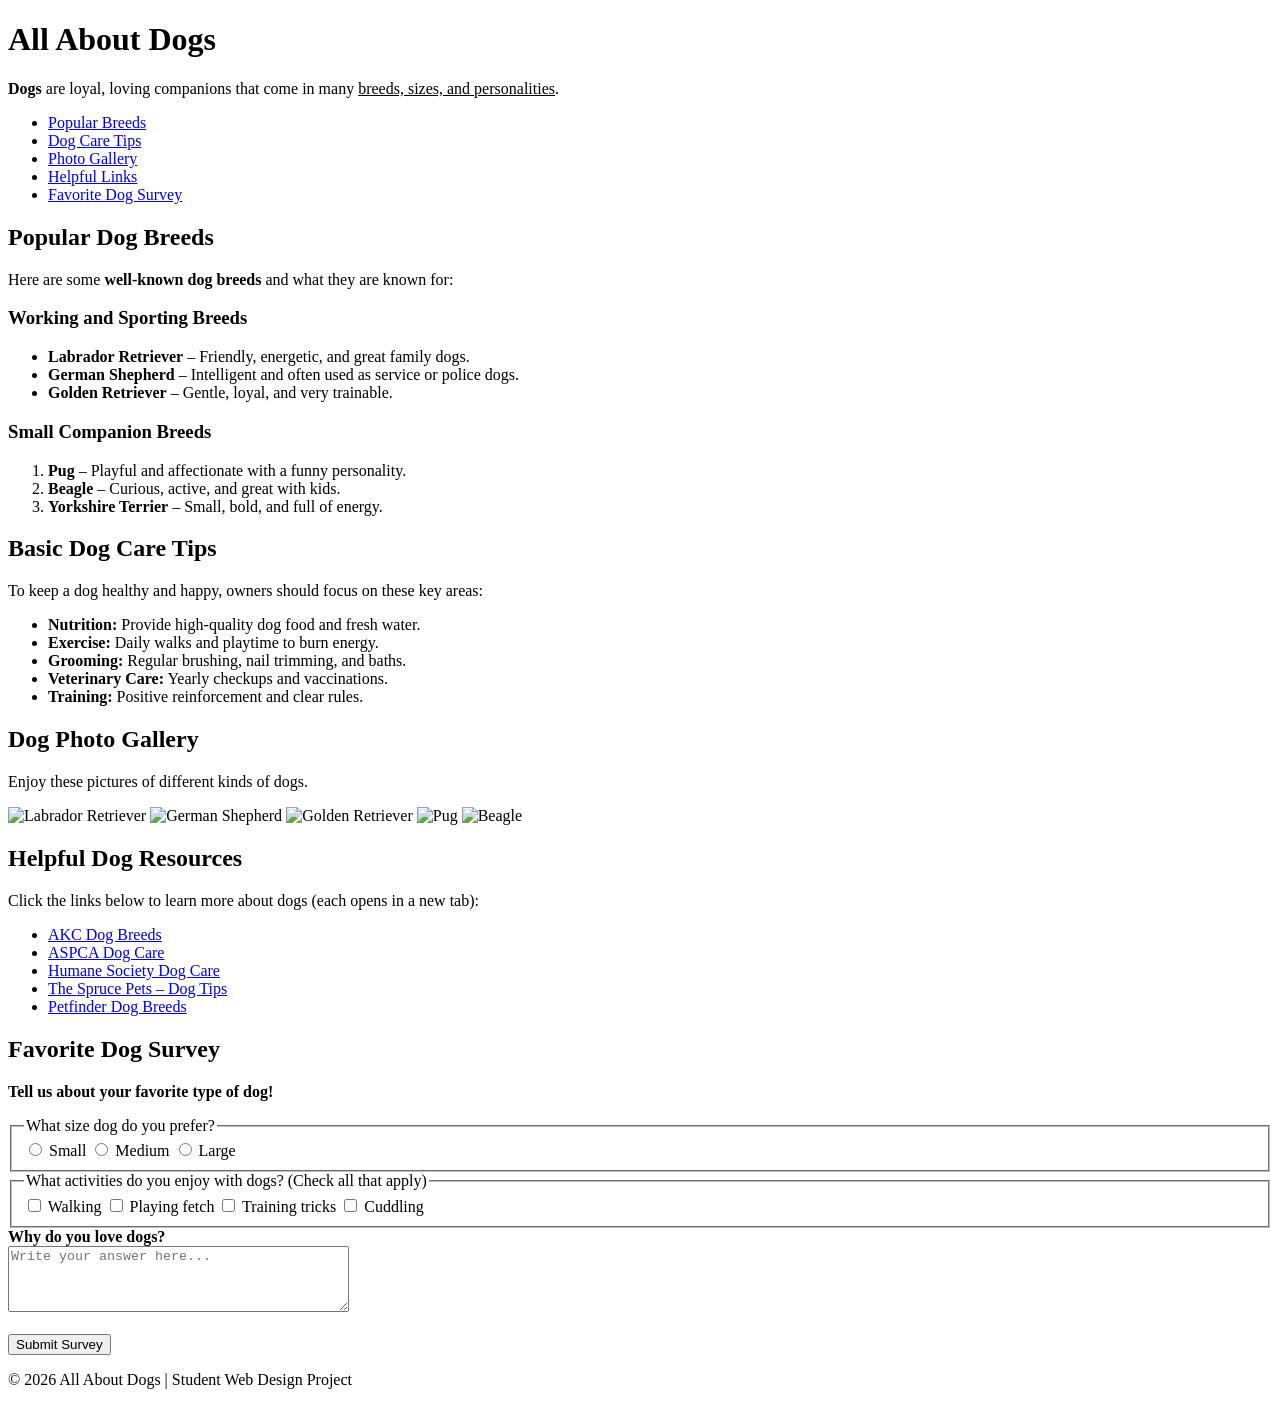
==== index.html @ 6e5aa04b "Update index.html" ====
<!DOCTYPE html>
<html lang="en">
<head>
    <meta charset="UTF-8">
    <title>All About Dogs</title>
    <link rel="stylesheet" href="styles.css">
</head>
<body>

    <header>
        <h1>All About Dogs</h1>
        <p><strong>Dogs</strong> are loyal, loving companions that come in many <u>breeds, sizes, and personalities</u>.</p>
    </header>

        <ul>
            <li><a href="#breeds">Popular Breeds</a></li>
            <li><a href="#care">Dog Care Tips</a></li>
            <li><a href="#gallery">Photo Gallery</a></li>
            <li><a href="#links">Helpful Links</a></li>
            <li><a href="#survey">Favorite Dog Survey</a></li>
        </ul>

    <main>
        <section id="breeds">
            <h2>Popular Dog Breeds</h2>
            <p>Here are some <strong>well-known dog breeds</strong> and what they are known for:</p>

            <h3>Working and Sporting Breeds</h3>
            <ul>
                <li><strong>Labrador Retriever</strong> – Friendly, energetic, and great family dogs.</li>
                <li><strong>German Shepherd</strong> – Intelligent and often used as service or police dogs.</li>
                <li><strong>Golden Retriever</strong> – Gentle, loyal, and very trainable.</li>
            </ul>

            <h3>Small Companion Breeds</h3>
            <ol>
                <li><strong>Pug</strong> – Playful and affectionate with a funny personality.</li>
                <li><strong>Beagle</strong> – Curious, active, and great with kids.</li>
                <li><strong>Yorkshire Terrier</strong> – Small, bold, and full of energy.</li>
            </ol>
        </section>

        <section id="care">
            <h2>Basic Dog Care Tips</h2>
            <p>To keep a dog healthy and happy, owners should focus on these key areas:</p>
            <ul>
                <li><strong>Nutrition:</strong> Provide high-quality dog food and fresh water.</li>
                <li><strong>Exercise:</strong> Daily walks and playtime to burn energy.</li>
                <li><strong>Grooming:</strong> Regular brushing, nail trimming, and baths.</li>
                <li><strong>Veterinary Care:</strong> Yearly checkups and vaccinations.</li>
                <li><strong>Training:</strong> Positive reinforcement and clear rules.</li>
            </ul>
        </section>
      
       <section id="gallery">
    <h2>Dog Photo Gallery</h2>
    <p>Enjoy these pictures of different kinds of dogs.</p>
    <div class="gallery">
        <img src="https://upload.wikimedia.org/wikipedia/commons/5/5f/Labrador_Retriever_yellow_portrait.jpg" alt="Labrador Retriever">
        <img src="https://upload.wikimedia.org/wikipedia/commons/5/5c/German_Shepherd_Dog_portrait.jpg" alt="German Shepherd">
        <img src="https://upload.wikimedia.org/wikipedia/commons/9/9f/Golden_Retriever_Carlos_%2810541999976%29.jpg" alt="Golden Retriever">
        <img src="https://upload.wikimedia.org/wikipedia/commons/6/6e/Pug_portrait.jpg" alt="Pug">
        <img src="https://upload.wikimedia.org/wikipedia/commons/5/55/Beagle_600.jpg" alt="Beagle">
    </div>
</section>

        <section id="links">
    <h2>Helpful Dog Resources</h2>
    <p>Click the links below to learn more about dogs (each opens in a new tab):</p>
    <ul>
        <li><a href="https://www.akc.org/dog-breeds/" target="_blank">AKC Dog Breeds</a></li>
        <li><a href="https://www.aspca.org/pet-care/dog-care" target="_blank">ASPCA Dog Care</a></li>
        <li><a href="https://www.humanesociety.org/resources/dog-care" target="_blank">Humane Society Dog Care</a></li>
        <li><a href="https://www.thesprucepets.com/dogs-4162141" target="_blank">The Spruce Pets – Dog Tips</a></li>
        <li><a href="https://www.petfinder.com/dog-breeds/" target="_blank">Petfinder Dog Breeds</a></li>
    </ul>
</section>

        <section id="survey">
            <h2>Favorite Dog Survey</h2>
            <p><strong>Tell us about your favorite type of dog!</strong></p>

            <form action="#" method="post">
                <fieldset>
                    <legend>What size dog do you prefer?</legend>
                    <label>
                        <input type="radio" name="size" value="small">
                        Small
                    </label>
                    <label>
                        <input type="radio" name="size" value="medium">
                        Medium
                    </label>
                    <label>
                        <input type="radio" name="size" value="large">
                        Large
                    </label>
                </fieldset>

                <fieldset>
                    <legend>What activities do you enjoy with dogs? (Check all that apply)</legend>
                    <label>
                        <input type="checkbox" name="activity" value="walking">
                        Walking
                    </label>
                    <label>
                        <input type="checkbox" name="activity" value="playing">
                        Playing fetch
                    </label>
                    <label>
                        <input type="checkbox" name="activity" value="training">
                        Training tricks
                    </label>
                    <label>
                        <input type="checkbox" name="activity" value="cuddling">
                        Cuddling
                    </label>
                </fieldset>

                <label for="comments"><strong>Why do you love dogs?</strong></label><br>
                <textarea id="comments" name="comments" rows="4" cols="40" placeholder="Write your answer here..."></textarea>

                <br><br>
                <button type="submit">Submit Survey</button>
            </form>
        </section>
    </main>

    <footer>
        <p>&copy; 2026 All About Dogs | Student Web Design Project</p>
    </footer>

</body>
</html>
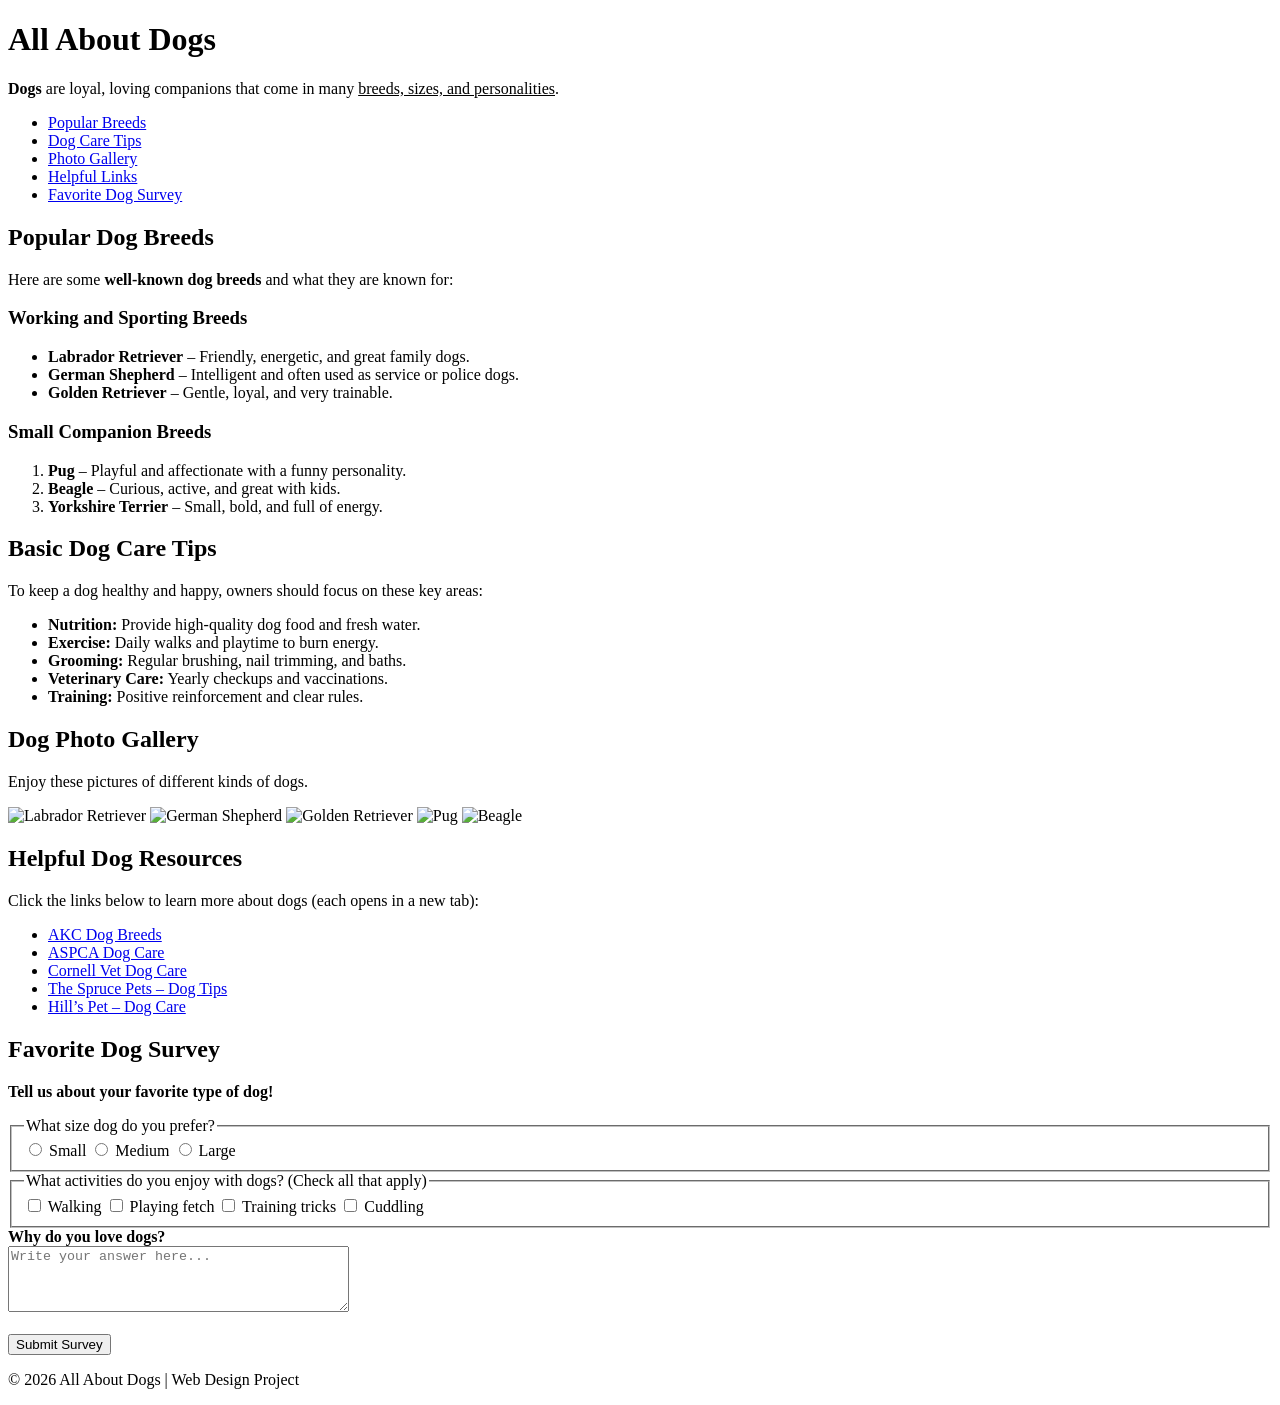
==== commit c1d4191e: "Update index.html" ====
--- a/index.html
+++ b/index.html
@@ -52,15 +52,15 @@
             </ul>
         </section>
       
-       <section id="gallery">
+      <section id="gallery">
     <h2>Dog Photo Gallery</h2>
     <p>Enjoy these pictures of different kinds of dogs.</p>
     <div class="gallery">
-        <img src="https://upload.wikimedia.org/wikipedia/commons/5/5f/Labrador_Retriever_yellow_portrait.jpg" alt="Labrador Retriever">
-        <img src="https://upload.wikimedia.org/wikipedia/commons/5/5c/German_Shepherd_Dog_portrait.jpg" alt="German Shepherd">
-        <img src="https://upload.wikimedia.org/wikipedia/commons/9/9f/Golden_Retriever_Carlos_%2810541999976%29.jpg" alt="Golden Retriever">
-        <img src="https://upload.wikimedia.org/wikipedia/commons/6/6e/Pug_portrait.jpg" alt="Pug">
-        <img src="https://upload.wikimedia.org/wikipedia/commons/5/55/Beagle_600.jpg" alt="Beagle">
+        <img src="https://images.unsplash.com/photo-1558788353-f76d92427f16?auto=format&fit=crop&w=800&q=80" alt="Labrador Retriever">
+        <img src="https://images.unsplash.com/photo-1619983081563-430f63683a3c?auto=format&fit=crop&w=800&q=80" alt="German Shepherd">
+        <img src="https://images.unsplash.com/photo-1507146426996-ef05306b995a?auto=format&fit=crop&w=800&q=80" alt="Golden Retriever">
+        <img src="https://images.unsplash.com/photo-1583511655857-d19b40a7a54e?auto=format&fit=crop&w=800&q=80" alt="Pug">
+        <img src="https://images.unsplash.com/photo-1583512603805-3cc6b41f3edb?auto=format&fit=crop&w=800&q=80" alt="Beagle">
     </div>
 </section>
 
@@ -70,9 +70,9 @@
     <ul>
         <li><a href="https://www.akc.org/dog-breeds/" target="_blank">AKC Dog Breeds</a></li>
         <li><a href="https://www.aspca.org/pet-care/dog-care" target="_blank">ASPCA Dog Care</a></li>
-        <li><a href="https://www.humanesociety.org/resources/dog-care" target="_blank">Humane Society Dog Care</a></li>
+        <li><a href="https://www.vet.cornell.edu/departments-centers-and-institutes/cornell-feline-health-center/health-information/dog-care" target="_blank">Cornell Vet Dog Care</a></li>
         <li><a href="https://www.thesprucepets.com/dogs-4162141" target="_blank">The Spruce Pets – Dog Tips</a></li>
-        <li><a href="https://www.petfinder.com/dog-breeds/" target="_blank">Petfinder Dog Breeds</a></li>
+        <li><a href="https://www.hillspet.com/dog-care" target="_blank">Hill’s Pet – Dog Care</a></li>
     </ul>
 </section>
 
@@ -127,7 +127,7 @@
     </main>
 
     <footer>
-        <p>&copy; 2026 All About Dogs | Student Web Design Project</p>
+        <p>&copy; 2026 All About Dogs | Web Design Project</p>
     </footer>
 
 </body>
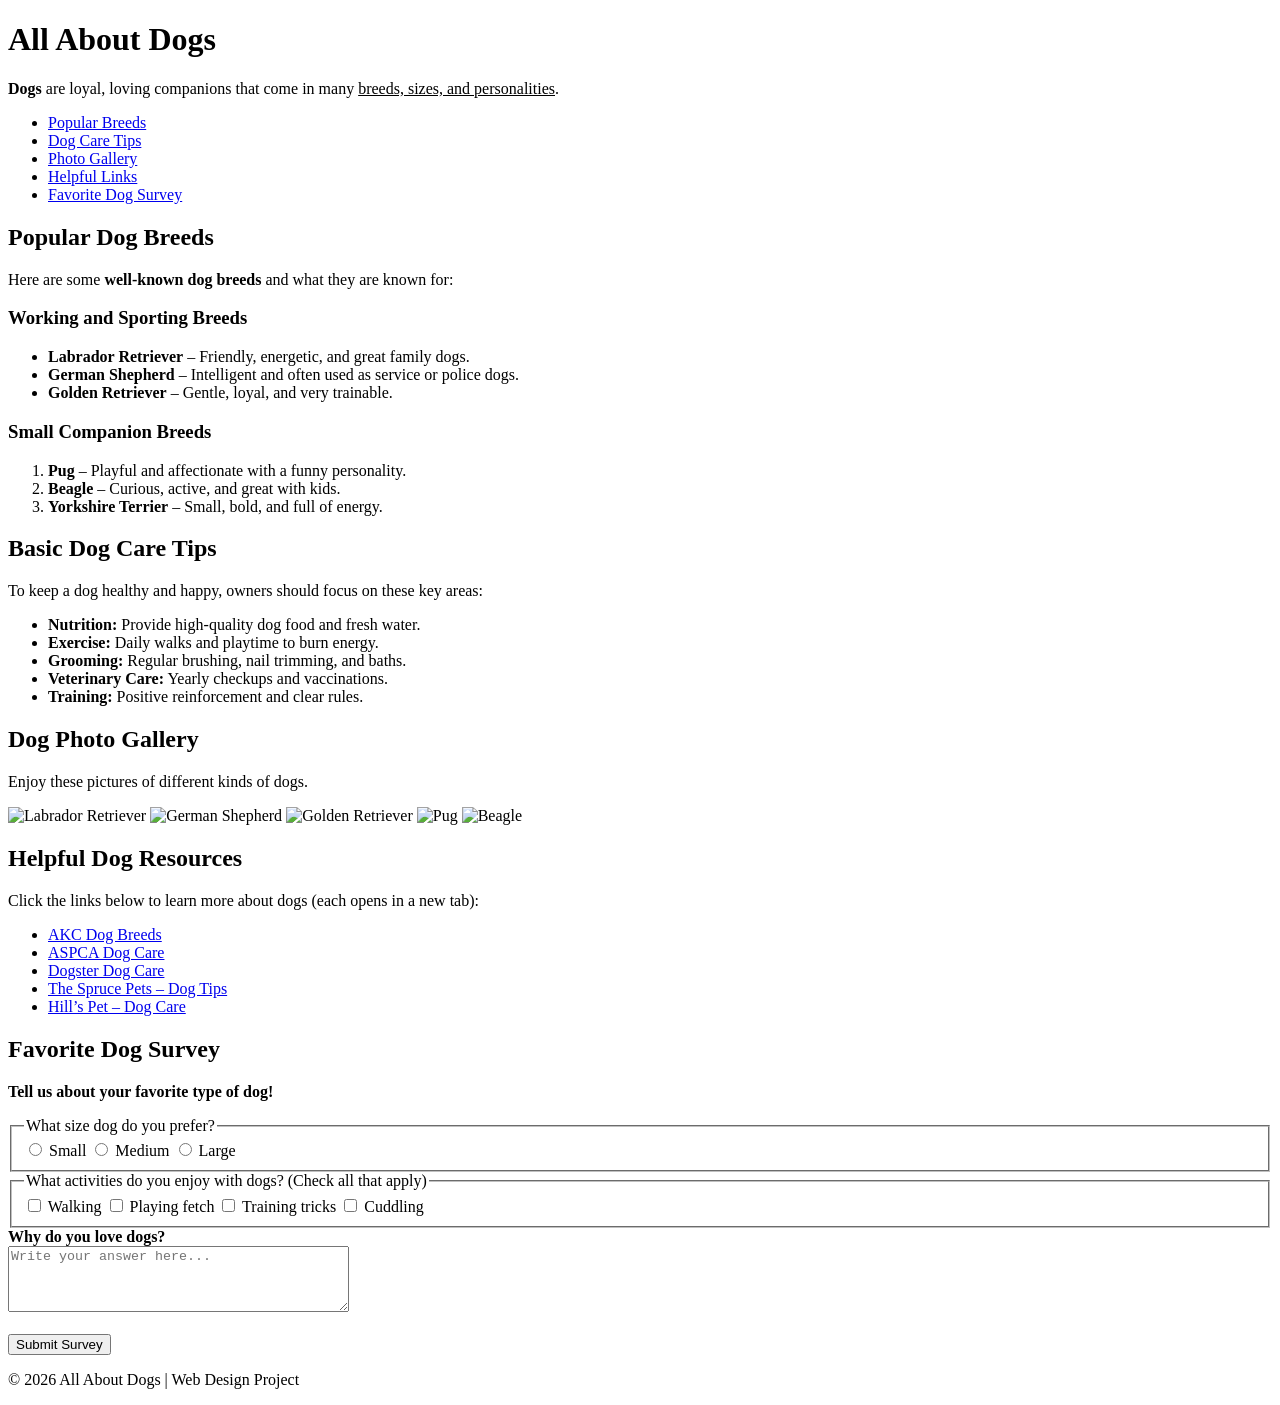
==== commit bca65803: "Update index.html" ====
--- a/index.html
+++ b/index.html
@@ -56,11 +56,11 @@
     <h2>Dog Photo Gallery</h2>
     <p>Enjoy these pictures of different kinds of dogs.</p>
     <div class="gallery">
-        <img src="https://images.unsplash.com/photo-1558788353-f76d92427f16?auto=format&fit=crop&w=800&q=80" alt="Labrador Retriever">
-        <img src="https://images.unsplash.com/photo-1619983081563-430f63683a3c?auto=format&fit=crop&w=800&q=80" alt="German Shepherd">
-        <img src="https://images.unsplash.com/photo-1507146426996-ef05306b995a?auto=format&fit=crop&w=800&q=80" alt="Golden Retriever">
-        <img src="https://images.unsplash.com/photo-1583511655857-d19b40a7a54e?auto=format&fit=crop&w=800&q=80" alt="Pug">
-        <img src="https://images.unsplash.com/photo-1583512603805-3cc6b41f3edb?auto=format&fit=crop&w=800&q=80" alt="Beagle">
+        <img src="https://www.bing.com/th/id/OIP.LVwa3VdEVZ7QliO0oNRNCAHaHx?w=193&h=203&c=8&rs=1&qlt=90&o=6&pid=3.1&rm=2" alt="Labrador Retriever">
+        <img src="https://www.bing.com/th/id/OIP.ZfuC4RnPRyyKHJ9co6w-PQHaFS?w=193&h=138&c=8&rs=1&qlt=90&o=6&pid=3.1&rm=2" alt="German Shepherd">
+        <img src="https://www.bing.com/th/id/OIP.LgSST3A-9v8mZaSodw936AHaMG?w=193&h=316&c=8&rs=1&qlt=90&o=6&pid=3.1&rm=2" alt="Golden Retriever">
+        <img src="https://www.bing.com/th/id/OIP.uPSoTUu62cqJg6S3Kse1JAHaE6?w=193&h=135&c=8&rs=1&qlt=90&o=6&pid=3.1&rm=2" alt="Pug">
+        <img src="https://www.bing.com/th/id/OIP.1sSBbz3yYwz8S75ME51X6gHaE8?w=193&h=135&c=8&rs=1&qlt=90&o=6&pid=3.1&rm=2" alt="Beagle">
     </div>
 </section>
 
@@ -70,7 +70,7 @@
     <ul>
         <li><a href="https://www.akc.org/dog-breeds/" target="_blank">AKC Dog Breeds</a></li>
         <li><a href="https://www.aspca.org/pet-care/dog-care" target="_blank">ASPCA Dog Care</a></li>
-        <li><a href="https://www.vet.cornell.edu/departments-centers-and-institutes/cornell-feline-health-center/health-information/dog-care" target="_blank">Cornell Vet Dog Care</a></li>
+        <li><a href="https://www.dogster.com/" target="_blank">Dogster Dog Care</a></li>
         <li><a href="https://www.thesprucepets.com/dogs-4162141" target="_blank">The Spruce Pets – Dog Tips</a></li>
         <li><a href="https://www.hillspet.com/dog-care" target="_blank">Hill’s Pet – Dog Care</a></li>
     </ul>
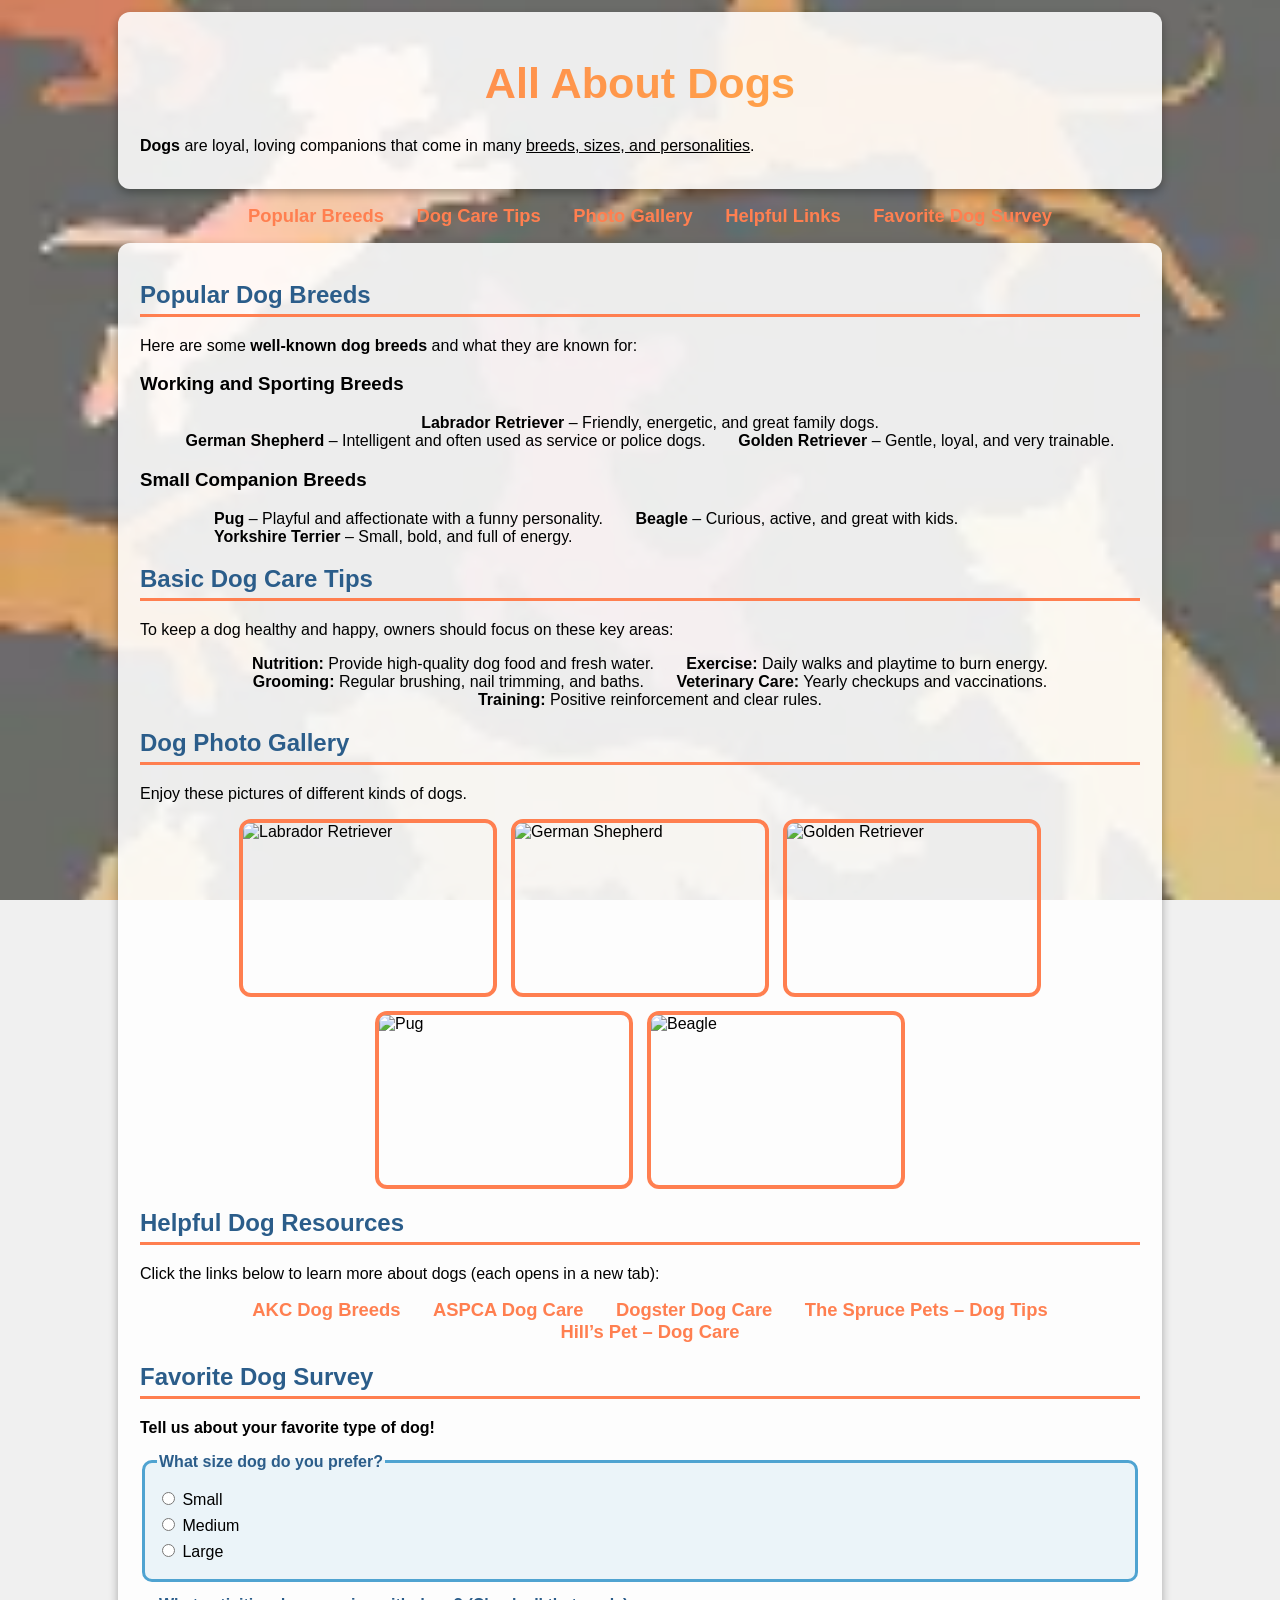
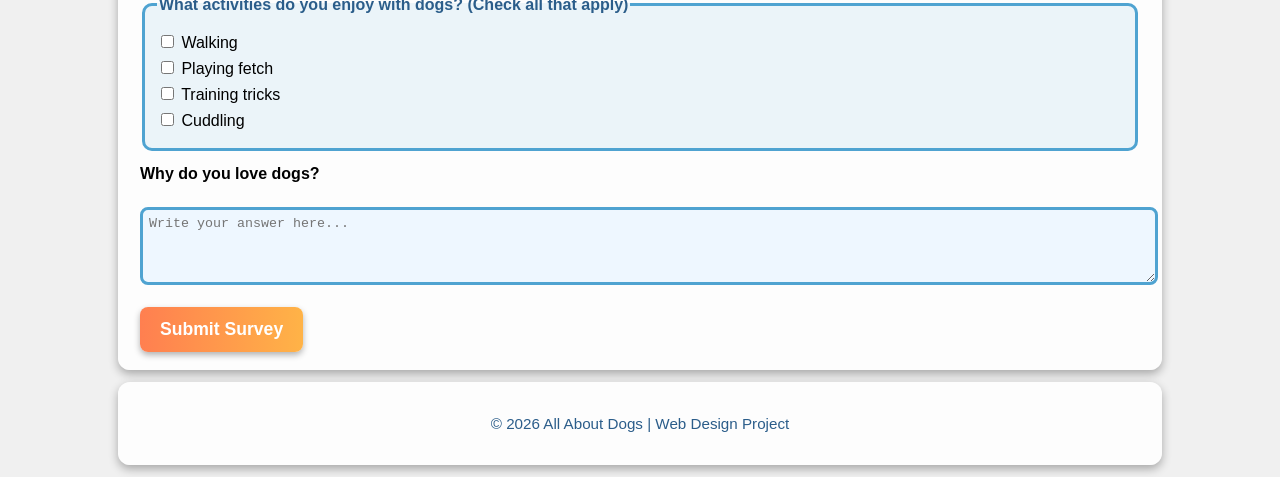
==== commit 04245056: "Update index.html" ====
--- a/index.html
+++ b/index.html
@@ -2,8 +2,9 @@
 <html lang="en">
 <head>
     <meta charset="UTF-8">
+    <meta name="viewport" content="width=device-width, initial-scale=1.0">
     <title>All About Dogs</title>
-    <link rel="stylesheet" href="styles.css">
+    <link rel="stylesheet" href="Dogs.css">
 </head>
 <body>
 
--- a/Dogs.css
+++ b/Dogs.css
@@ -0,0 +1,139 @@
+body {
+    font-family: Arial, Helvetica, sans-serif;
+    margin: 0;
+    padding: 0;
+
+    background-image: url("[data-uri]");
+    background-repeat: no repeat; 
+    background-size: cover; 
+    background-position: center;
+    background-attachment: fixed; 
+    background-color: #f0f0f0;
+}
+
+header, main, footer {
+    background-color: rgba(255, 255, 255, 0.88);
+    margin: 12px auto;
+    max-width: 1000px;
+    padding: 18px 22px;
+    border-radius: 12px;
+
+    box-shadow: 0 4px 10px rgba(0,0,0,0.3);
+}
+
+header h1 {
+    text-align: center;
+
+    background: linear-gradient(to right, #ff7f50, #ffb347);
+    -webkit-background-clip: text;
+    color: transparent;
+    font-size: 2.7rem;
+}
+
+ul {
+    list-style-type: none;
+    padding: 0;
+    text-align: center;
+}
+
+li {
+    display: inline-block;
+    margin: 0 14px;
+}
+
+a {
+    text-decoration: none;
+    font-weight: bold;
+    color: #ff7f50;
+    font-size: 1.15rem;
+}
+
+a:hover {
+    color: #ff7f50;
+    text-decoration: underline;
+}
+
+h2 {
+    color: #2b5d8a;
+    border-bottom: 3px solid #ff7f50;
+    padding-bottom: 5px;
+}
+
+ul, ol {
+    margin-left: 20px;
+}
+
+.gallery {
+    display: flex;
+    flex-wrap: wrap;
+    gap: 14px;
+    justify-content: center;
+}
+
+.gallery img {
+    border-radius: 12px;
+    border: 4px solid #ff7f50;
+    width: 250px;
+    height: 170px;
+    object-fit: cover;
+
+}
+
+.gallery img:hover {
+    transform: scale(1.07);
+    border-color: #ffb347
+}
+
+form {
+    margin-top: 10px;
+}
+
+fieldset {
+    border: 3px solid #4fa3d1;
+    margin-bottom: 14px;
+    padding: 12px;
+    border-radius: 10px;
+    background-color: rgba(79,163,209,0.1)
+}
+
+legend {
+    font-weight: bold;
+    color: #2b5d8a;
+}
+
+label {
+    display: block;
+    margin: 6px 0;
+}
+
+textarea {
+    width: 100%;
+    max-width: 100%;
+    border: 3px solid #4fa3d1;
+    border-radius: 8px;
+    padding: 6px; 
+    background-color:#eef7ff
+}
+
+button {
+    background: linear-gradient(to right, #ff7f50, #ffb347);
+    color: white;
+    border: none;
+    padding: 12px 20px;
+    border-radius: 8px;
+    cursor: pointer;
+    font-weight: bold;
+    font-size: 1.1rem;
+
+    box-shadow: 0 3px 6px rgba(0,0,0,0.3);
+}
+
+button:hover {
+    background: linear-gradient(to right, #ff9966, #ffd27f)
+}
+
+footer {
+    text-align: center;
+    font-size: 0.95em;
+    color: #2b5d8a;
+}
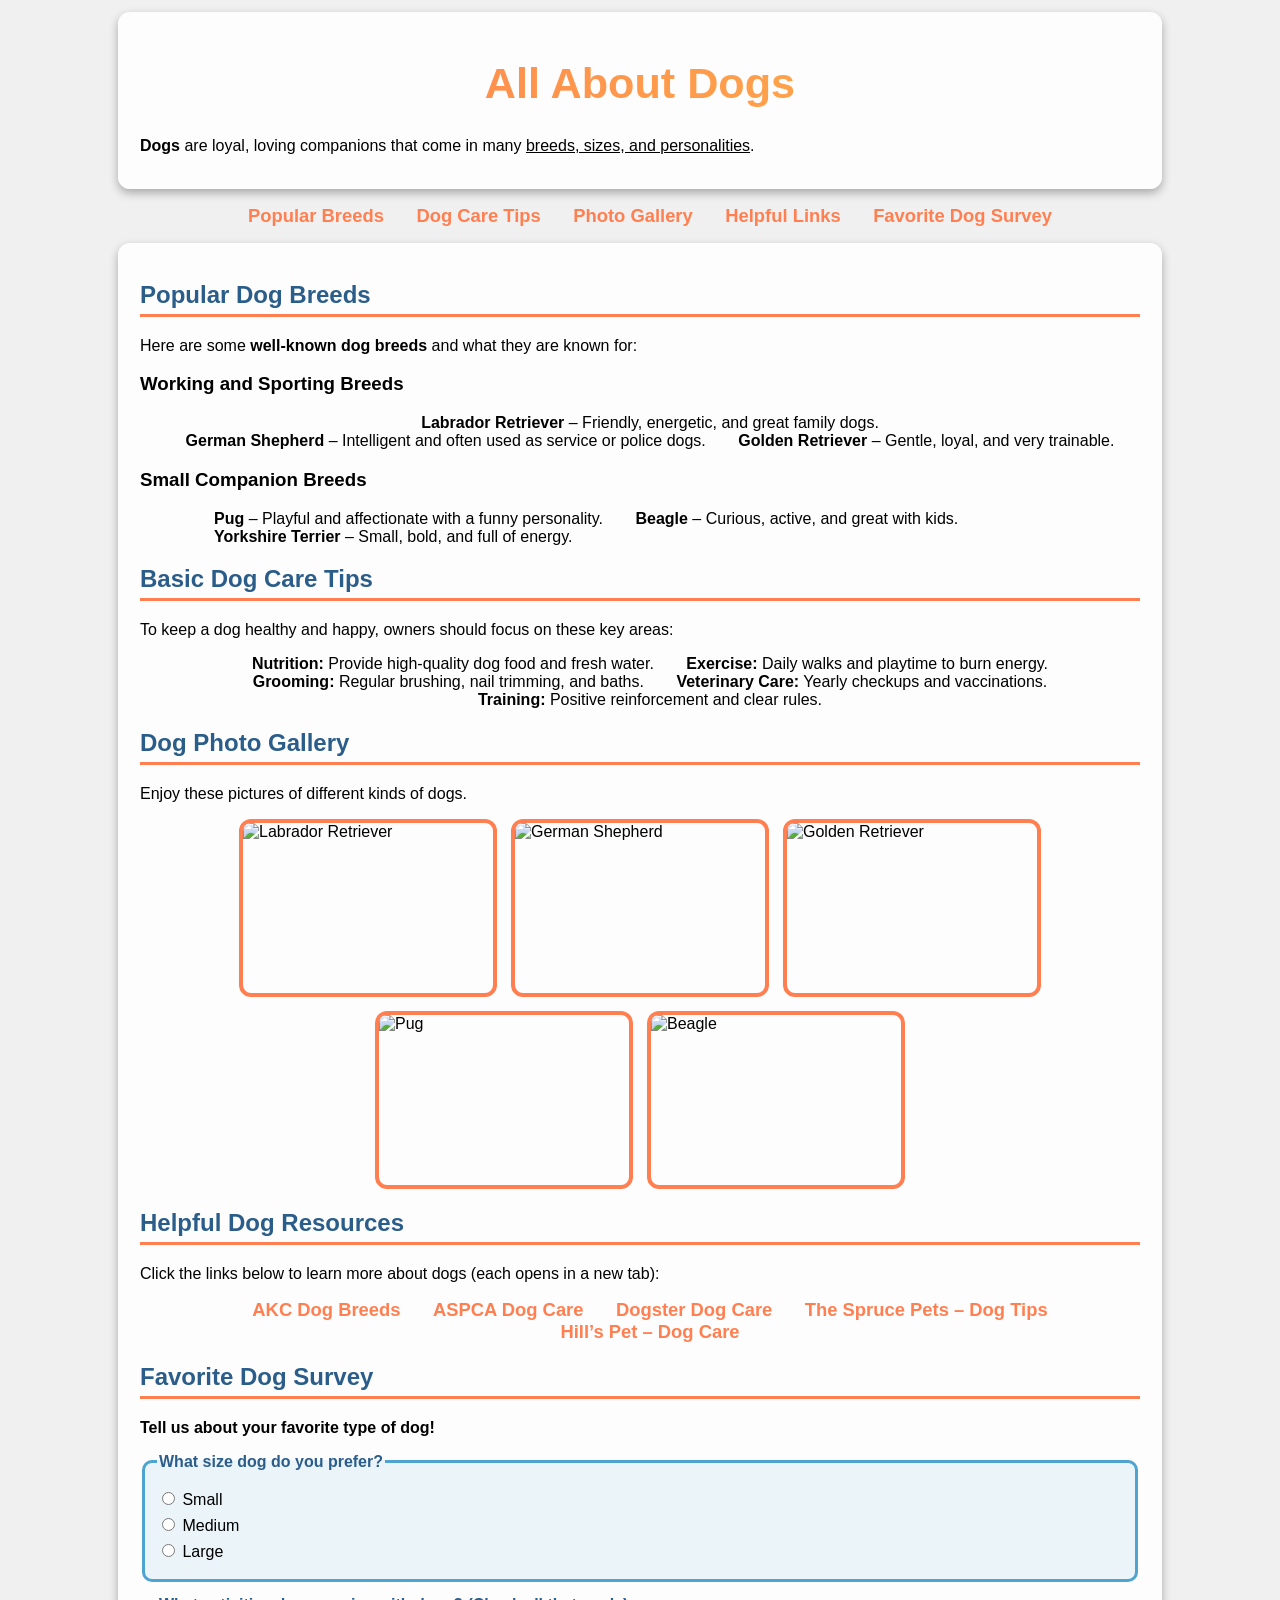
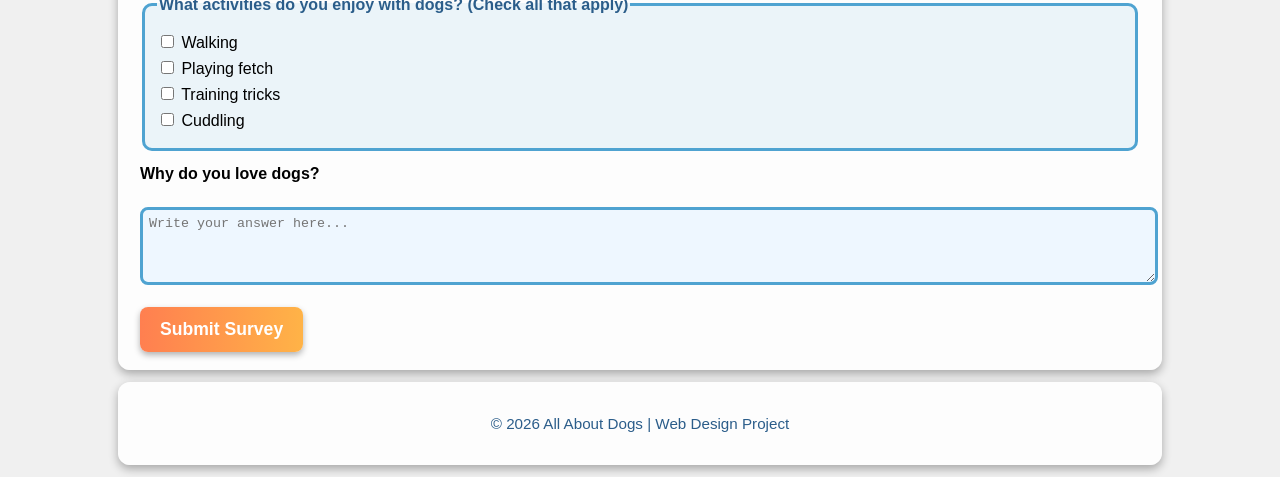
==== commit bbc174c5: "Update index.html" ====
--- a/index.html
+++ b/index.html
@@ -59,7 +59,7 @@
     <div class="gallery">
         <img src="https://www.bing.com/th/id/OIP.LVwa3VdEVZ7QliO0oNRNCAHaHx?w=193&h=203&c=8&rs=1&qlt=90&o=6&pid=3.1&rm=2" alt="Labrador Retriever">
         <img src="https://www.bing.com/th/id/OIP.ZfuC4RnPRyyKHJ9co6w-PQHaFS?w=193&h=138&c=8&rs=1&qlt=90&o=6&pid=3.1&rm=2" alt="German Shepherd">
-        <img src="https://www.bing.com/th/id/OIP.LgSST3A-9v8mZaSodw936AHaMG?w=193&h=316&c=8&rs=1&qlt=90&o=6&pid=3.1&rm=2" alt="Golden Retriever">
+        <img src="https://th.bing.com/th/id/OIP.kAMCjX7G_1inCivhWgX_7QHaHN?w=203&h=197&c=7&r=0&o=7&dpr=1.5&pid=1.7&rm=3" alt="Golden Retriever">
         <img src="https://www.bing.com/th/id/OIP.uPSoTUu62cqJg6S3Kse1JAHaE6?w=193&h=135&c=8&rs=1&qlt=90&o=6&pid=3.1&rm=2" alt="Pug">
         <img src="https://www.bing.com/th/id/OIP.1sSBbz3yYwz8S75ME51X6gHaE8?w=193&h=135&c=8&rs=1&qlt=90&o=6&pid=3.1&rm=2" alt="Beagle">
     </div>
--- a/Dogs.css
+++ b/Dogs.css
@@ -3,7 +3,7 @@
     margin: 0;
     padding: 0;
 
-    background-image: url("[data-uri]");
+    background-image: url("https://th.bing.com/th/id/OIP.eDDVb6fyWmdXjRuAq-FCCAHaEK?w=321&h=181&c=7&r=0&o=7&dpr=1.5&pid=1.7&rm=3");
     background-repeat: no repeat; 
     background-size: cover; 
     background-position: center;
